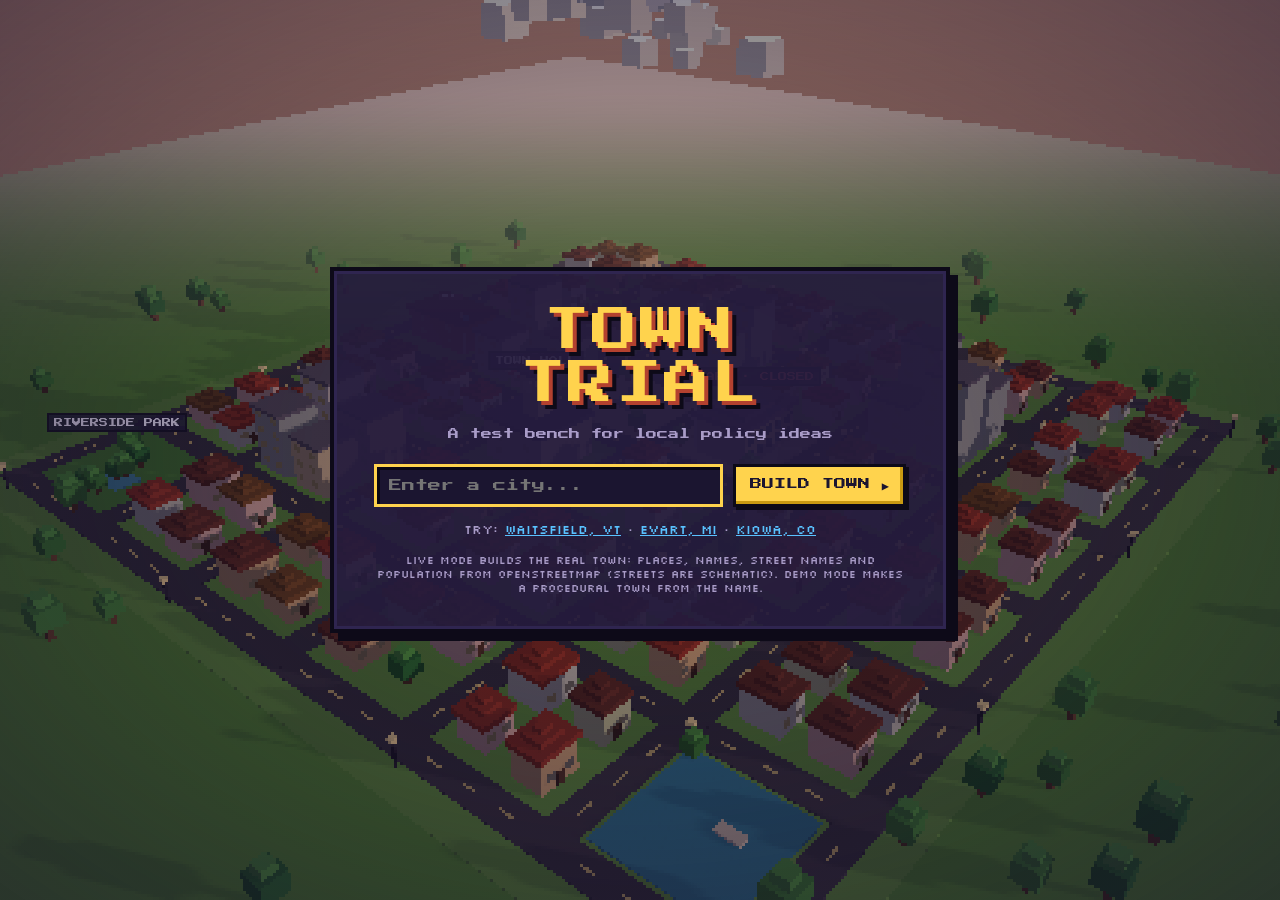
==== town-trial/web/index.html @ d04860e8 "Popup: Policy tab (what the policy does + why it wins, from new BRIEF what/reasoning fields), Reside" ====
<!DOCTYPE html>
<html lang="en">
<head>
<meta charset="utf-8">
<meta name="viewport" content="width=device-width, initial-scale=1">
<title>Town Trial</title>
<link rel="icon" href="data:,">
<link rel="stylesheet" href="style.css">
<link rel="stylesheet" href="results.css">
<script type="importmap">
{ "imports": {
  "three": "./vendor/three/three.module.js",
  "three/addons/": "./vendor/three/addons/"
} }
</script>
</head>
<body>
<canvas id="scene"></canvas>
<div id="labels"></div>

<!-- Landing -->
<section id="landing">
  <div class="landing-card">
    <div class="logo">TOWN<br>TRIAL</div>
    <p class="tag">A test bench for local policy ideas</p>
    <form id="city-form" autocomplete="off">
      <input id="city-input" type="text" maxlength="40" placeholder="Enter a city..." spellcheck="false">
      <button type="submit" class="btn btn-go">BUILD TOWN &#9654;</button>
    </form>
    <div class="examples">
      try: <a data-city="Waitsfield, VT">Waitsfield, VT</a> &middot;
      <a data-city="Evart, MI">Evart, MI</a> &middot;
      <a data-city="Kiowa, CO">Kiowa, CO</a>
    </div>
    <p class="fine">Live mode builds the real town: places, names, street names and population from OpenStreetMap (streets are schematic). Demo mode makes a procedural town from the name.</p>
  </div>
</section>

<!-- In-town HUD -->
<section id="hud" class="hidden">
  <div id="topbar">
    <div class="panel town-badge">
      <div id="town-name">-</div>
      <div id="clock">Mon 08:00</div>
    </div>
    <div class="panel speed">
      <button class="btn small" data-speed="0" title="Pause">II</button>
      <button class="btn small active" data-speed="1">1x</button>
      <button class="btn small" data-speed="4">4x</button>
      <button class="btn small" data-speed="16">16x</button>
    </div>
    <div id="mode-badge" class="panel mode hidden">-</div>
    <div class="spacer"></div>
    <div class="panel views">
      <button class="btn small active" id="view-town">TOWN</button>
      <button class="btn small" id="view-heaven">HEAVEN &#8593;</button>
    </div>
    <div class="trials-wrap"><button class="btn small" id="trials-btn" title="Results of past trials">TRIALS</button><div id="trials-menu" class="panel hidden"></div></div>
    <button class="btn small" id="toggle-panel" title="Show/hide the side panel">PANEL</button>
  </div>

  <div id="demo-banner">DEMO</div>

  <!-- Side panel -->
  <aside id="side" class="panel">
    <div class="tabs">
      <button class="tab active" data-tab="log">LOG</button>
      <button class="tab" data-tab="exp">EXPERIMENTS</button>
      <button class="tab" data-tab="aud">AUDIENCES</button>
    </div>
    <div class="tab-body" id="tab-log"><div id="log"></div></div>
    <div class="tab-body hidden" id="tab-exp"></div>
    <div class="tab-body hidden" id="tab-aud"></div>
  </aside>

  <!-- Selection (left) -->
  <aside id="selected" class="panel hidden"></aside>
  <div id="osm-credit" class="hidden">Map data &copy; OpenStreetMap contributors</div>

  <!-- Run viewer -->
  <div id="runbar" class="panel hidden">
    <button class="btn small" id="run-prev">&#9664;</button>
    <div id="run-label">-</div>
    <button class="btn small" id="run-next">&#9654;</button>
  </div>

  <!-- Prompt -->
  <form id="prompt-form" class="panel" autocomplete="off">
    <div class="chips">
      <button type="button" class="chip" data-prompt="Extend library hours two evenings a week to reach residents who work during the day">Library: two late evenings</button>
      <button type="button" class="chip" data-prompt="Will working parents hear about the new library hours if we only post the notice online?">Perception: who hears the notice?</button>
    </div>
    <div class="prompt-row">
      <input id="prompt-input" type="text" placeholder="What policy idea do you want to test?" spellcheck="false">
      <button type="submit" class="btn btn-go">RUN TRIAL &#9654;</button>
    </div>
  </form>
</section>

<div id="toast" class="hidden"></div>
<div id="celebrate-banner" class="hidden"><span>BEST POLICY FOUND!</span></div>
<div id="results" class="hidden"></div>
<div id="hover-tip" class="hidden"></div>
<script src="config.js"></script>
<script type="module" src="js/main.js"></script>
</body>
</html>
---- town-trial/web/style.css ----
@font-face { font-family: "Press Start 2P"; src: url("vendor/fonts/press-start-2p-latin-400-normal.woff2") format("woff2"); }
@font-face { font-family: "Silkscreen"; src: url("vendor/fonts/silkscreen-latin-400-normal.woff2") format("woff2"); }

:root {
  --ink: #1b1530;
  --panel: #241c3d;
  --panel-2: #2f2550;
  --edge: #0d0a18;
  --hi: #ffd34d;
  --text: #f4ecff;
  --dim: #a99cc8;
  --green: #5be37d;
  --red: #ff5d6c;
  --blue: #59c2ff;
  --pink: #ff7ad9;
  --px: "Press Start 2P", monospace;
  --sk: "Silkscreen", monospace;
}
* { box-sizing: border-box; }
html, body { margin: 0; height: 100%; overflow: hidden; background: #8fd3ff; color: var(--text); font-family: var(--sk); font-size: 14px; }
#scene { position: fixed; inset: 0; width: 100vw; height: 100vh; image-rendering: pixelated; image-rendering: crisp-edges; display: block; }
.hidden { display: none !important; }

/* Pixel panels: hard edges, chunky shadow */
.panel {
  background: var(--panel);
  border: 3px solid var(--edge);
  box-shadow: inset 0 0 0 2px var(--panel-2), 4px 4px 0 var(--edge);
}
.btn {
  font-family: var(--px); font-size: 12px; color: var(--ink); background: var(--hi);
  border: 3px solid var(--edge); box-shadow: inset -3px -3px 0 #c99a12, 3px 3px 0 var(--edge);
  padding: 10px 14px; cursor: pointer; text-transform: uppercase;
}
.btn:hover { filter: brightness(1.1); }
.btn:active { transform: translate(2px, 2px); box-shadow: inset -3px -3px 0 #c99a12, 1px 1px 0 var(--edge); }
.btn.small { font-size: 9px; padding: 7px 9px; background: var(--panel-2); color: var(--text); box-shadow: inset -2px -2px 0 #1a1430, 2px 2px 0 var(--edge); }
.btn.small.active { background: var(--hi); color: var(--ink); box-shadow: inset -2px -2px 0 #c99a12, 2px 2px 0 var(--edge); }

/* Landing */
#landing { position: fixed; inset: 0; display: grid; place-items: center; background: radial-gradient(ellipse at center, rgba(27,21,48,0.15), rgba(27,21,48,0.65)); z-index: 20; }
.landing-card { text-align: center; padding: 34px 40px; background: rgba(36,28,61,0.92); border: 4px solid var(--edge); box-shadow: inset 0 0 0 3px var(--panel-2), 8px 8px 0 var(--edge); max-width: 620px; width: calc(100% - 32px); }
.logo { font-family: var(--px); font-size: 46px; line-height: 1.15; color: var(--hi); text-shadow: 4px 4px 0 #b3412f, 8px 8px 0 var(--edge); letter-spacing: 2px; }
.tag { font-family: var(--px); font-size: 11px; color: var(--dim); margin: 18px 0 24px; }
#city-form { display: flex; gap: 10px; }
#city-input, #prompt-input {
  flex: 1; font-family: var(--px); font-size: 13px; padding: 12px; color: var(--text); background: var(--ink);
  border: 3px solid var(--edge); box-shadow: inset 3px 3px 0 #0a0814; outline: none;
}
#city-input:focus, #prompt-input:focus { border-color: var(--hi); }
.examples { margin-top: 14px; color: var(--dim); font-size: 13px; }
.examples a { color: var(--blue); cursor: pointer; text-decoration: underline; }
.fine { color: var(--dim); font-size: 11px; margin: 16px 0 0; }

/* HUD */
#topbar { position: fixed; top: 10px; left: 10px; right: 10px; display: flex; gap: 10px; align-items: stretch; z-index: 10; pointer-events: none; }
#topbar > * { pointer-events: auto; }
.spacer { flex: 1; pointer-events: none !important; }
.town-badge { padding: 8px 12px; }
#town-name { font-family: var(--px); font-size: 12px; color: var(--hi); }
#clock { font-family: var(--px); font-size: 10px; color: var(--text); margin-top: 6px; }
.speed, .views { display: flex; gap: 6px; padding: 7px; align-items: center; }
.mode { font-family: var(--px); font-size: 10px; padding: 0 12px; display: flex; align-items: center; color: var(--ink); background: var(--green); }
.mode.perception { background: var(--pink); }
#toggle-panel { align-self: center; }
#demo-banner { position: fixed; top: 74px; left: 10px; font-size: 11px; color: var(--ink); background: rgba(255,211,77,0.9); border: 2px solid var(--edge); padding: 4px 8px; z-index: 9; }

#side { position: fixed; top: 74px; right: 10px; bottom: 10px; width: 380px; display: flex; flex-direction: column; z-index: 9; }
#side.collapsed { display: none; }
.tabs { display: flex; border-bottom: 3px solid var(--edge); }
.tab { flex: 1; font-family: var(--px); font-size: 9px; padding: 10px 4px; color: var(--dim); background: transparent; border: 0; border-right: 3px solid var(--edge); cursor: pointer; }
.tab:last-child { border-right: 0; }
.tab.active { color: var(--ink); background: var(--hi); }
.tab-body { flex: 1; overflow-y: auto; padding: 8px; }
.tab-body::-webkit-scrollbar { width: 10px; }
.tab-body::-webkit-scrollbar-thumb { background: var(--panel-2); border: 2px solid var(--edge); }

#selected { padding: 10px; border-bottom: 3px solid var(--edge); background: var(--panel-2); max-height: 42%; overflow-y: auto; }
#selected h3 { font-family: var(--px); font-size: 11px; margin: 0 0 8px; color: var(--hi); display: flex; justify-content: space-between; align-items: center; gap: 8px; }
#selected .close { cursor: pointer; color: var(--dim); font-size: 10px; }
#selected .kv { display: grid; grid-template-columns: auto 1fr; gap: 3px 10px; font-size: 12px; }
#selected .kv b { color: var(--dim); font-weight: normal; }
.pill { display: inline-block; font-size: 11px; padding: 1px 6px; margin: 2px 3px 2px 0; border: 2px solid var(--edge); color: var(--ink); background: var(--blue); }
.pill.on { background: var(--green); }
.pill.off { background: #6f6590; color: var(--text); }

/* Log entries */
.entry { border: 2px solid var(--edge); background: var(--ink); padding: 6px 8px; margin-bottom: 6px; font-size: 12px; line-height: 1.35; }
#log .entry { animation: pop .25s steps(3); }
@keyframes pop { from { transform: scale(0.9); opacity: 0; } to { transform: none; opacity: 1; } }
.entry .head { display: flex; gap: 6px; align-items: center; margin-bottom: 3px; }
.entry .type { font-family: var(--px); font-size: 8px; padding: 3px 5px; color: var(--ink); background: var(--dim); border: 2px solid var(--edge); }
.entry .who { color: var(--hi); }
.entry .when { margin-left: auto; color: var(--dim); font-size: 11px; }
.entry .src { margin-top: 4px; padding: 4px 6px; background: #120e22; border-left: 3px solid var(--blue); color: #cfe9ff; }
.entry .src i { color: var(--dim); }
.t-EXA .type { background: var(--blue); }
.t-MEMORY_WRITE .type, .t-MEMORY_READ .type, .t-AUDIENCE .type { background: var(--pink); }
.t-REVIEW .type { background: #ff9f43; }
.t-REVIEW.reject .type { background: var(--red); }
.t-RUN_START .type, .t-RUN_DONE .type { background: var(--green); }
.t-FAILURE .type, .t-TURNED_AWAY .type { background: var(--red); }
.t-CLAIM .type, .t-PROPOSE .type, .t-BRIEF .type, .t-DECIDE .type { background: var(--hi); }
.t-LEARN .type, .t-VISIT .type { background: #9be36b; }

/* Experiments */
.exp { border: 2px solid var(--edge); background: var(--ink); padding: 8px; margin-bottom: 8px; cursor: pointer; }
.exp:hover { border-color: var(--hi); }
.exp.viewing { box-shadow: 0 0 0 3px var(--hi); }
.exp h4 { margin: 0 0 4px; font-family: var(--px); font-size: 9px; line-height: 1.5; color: var(--hi); display: flex; justify-content: space-between; align-items: flex-start; gap: 6px; }
.exp .tagx { font-size: 10px; padding: 1px 5px; border: 2px solid var(--edge); color: var(--ink); background: var(--dim); }
.exp .tagx.best { background: var(--green); }
.exp .tagx.infeasible, .exp .tagx.rejected { background: var(--red); }
.exp .meta { font-size: 11px; color: var(--dim); }
.exp .metrics { margin-top: 5px; font-size: 12px; }
.exp-row { display: flex; gap: 8px; align-items: flex-start; }
.exp-body { flex: 1; min-width: 0; }
.why { flex: none; width: 22px; height: 22px; font-family: var(--px); font-size: 10px; color: var(--ink); background: var(--hi); border: 2px solid var(--edge); cursor: pointer; padding: 0; }
.why.open, .why:hover { background: #fff; }
.why-panel { margin-top: 8px; border-top: 2px dashed var(--edge); padding-top: 6px; cursor: default; }
.why-step { border-left: 4px solid #999; padding: 3px 0 3px 7px; margin: 0 0 6px; font-size: 11px; line-height: 1.45; }
.why-who { font-family: var(--px); font-size: 8px; margin-bottom: 2px; }
.why-src { color: var(--dim); word-break: break-all; }
.why-src a { color: var(--dim); }
.bar { height: 10px; background: #120e22; border: 2px solid var(--edge); margin-top: 3px; }
.bar > i { display: block; height: 100%; background: var(--green); }
h5 { font-family: var(--px); font-size: 9px; color: var(--hi); margin: 14px 0 6px; }
table.cmp { width: 100%; border-collapse: collapse; font-size: 11px; }
table.cmp th, table.cmp td { border: 2px solid var(--edge); padding: 4px; text-align: left; }
table.cmp th { background: var(--panel-2); font-weight: normal; color: var(--dim); }
.note { font-size: 11px; color: var(--dim); margin: 6px 0; }

/* Audiences */
.aud { border: 2px solid var(--edge); background: var(--ink); padding: 8px; margin-bottom: 6px; }
.aud .slug { font-family: var(--px); font-size: 9px; color: var(--pink); }
.aud .rule { font-size: 11px; color: var(--dim); margin: 3px 0; }
.aud.flash { animation: flash .6s steps(4); }
@keyframes flash { 0%, 100% { background: var(--ink); } 50% { background: #4a2b5c; } }

/* Run bar + prompt */
#runbar { position: fixed; left: 10px; bottom: 104px; display: flex; align-items: center; gap: 8px; padding: 6px; z-index: 9; max-width: 460px; }
#run-label { font-size: 12px; padding: 0 4px; }
#prompt-form { position: fixed; left: 10px; bottom: 10px; width: min(760px, calc(100vw - 420px)); padding: 8px; z-index: 9; }
.chips { display: flex; gap: 6px; margin-bottom: 7px; flex-wrap: wrap; }
.chip { font-family: var(--sk); font-size: 12px; background: var(--ink); color: var(--text); border: 2px solid var(--edge); padding: 4px 8px; cursor: pointer; }
.chip:hover { border-color: var(--hi); color: var(--hi); }
.prompt-row { display: flex; gap: 8px; }

/* Floating labels and speech bubbles */
#labels { position: fixed; inset: 0; pointer-events: none; z-index: 5; overflow: hidden; }
.lbl { position: absolute; transform: translate(-50%, -100%); font-family: var(--px); font-size: 9px; color: var(--text); background: rgba(27,21,48,0.85); border: 2px solid var(--edge); padding: 3px 5px; white-space: nowrap; }
.lbl.sign { color: var(--hi); }
.lbl.open { color: var(--green); }
.lbl.closed { color: var(--red); }
.bubble { position: absolute; transform: translate(-50%, -100%); font-family: var(--sk); font-size: 12px; color: var(--ink); background: #fff; border: 3px solid var(--edge); padding: 4px 7px; white-space: nowrap; max-width: 260px; overflow: hidden; text-overflow: ellipsis; }
.bubble::after { content: ""; position: absolute; left: 50%; bottom: -9px; margin-left: -5px; border: 5px solid transparent; border-top-color: var(--edge); }

#toast { position: fixed; left: 50%; top: 110px; transform: translateX(-50%); z-index: 30; font-family: var(--px); font-size: 10px; color: var(--ink); background: var(--hi); border: 3px solid var(--edge); box-shadow: 4px 4px 0 var(--edge); padding: 10px 14px; max-width: 80vw; text-align: center; }

@media (max-width: 900px) {
  #side { width: calc(100vw - 20px); top: auto; height: 40vh; bottom: 140px; }
  #prompt-form { width: calc(100vw - 20px); }
  #runbar { bottom: calc(40vh + 150px); }
}
---- town-trial/web/results.css ----
/* ---------- TRIALS history ---------- */
.trials-wrap { position: relative; }
#trials-menu { position: absolute; right: 0; top: calc(100% + 6px); width: 340px; max-width: calc(100vw - 32px); max-height: 60vh; overflow: auto; z-index: 40; padding: 6px; }
.tr-item { display: block; width: 100%; text-align: left; background: var(--ink); color: var(--text); border: 2px solid var(--edge); padding: 8px; margin-bottom: 6px; cursor: pointer; font-family: var(--sk); font-size: 12px; }
.tr-item:hover { border-color: var(--hi); transform: translateX(-2px); }
.tr-item b { display: block; color: var(--hi); font-family: var(--px); font-size: 9px; line-height: 1.5; }
.tr-item span { display: block; margin: 3px 0; }
.tr-item i { color: var(--dim); font-style: normal; font-size: 11px; }

/* ---------- celebration banner ---------- */
#celebrate-banner { position: fixed; inset: 0; display: grid; place-items: center; pointer-events: none; z-index: 45; }
#celebrate-banner span { font-family: var(--px); font-size: clamp(18px, 4.4vw, 52px); color: var(--hi); padding: 18px 28px; background: rgba(27, 21, 48, .82);
  border: 4px solid var(--edge); box-shadow: 0 0 0 4px var(--hi), 8px 8px 0 var(--edge), 0 0 80px #ffd34d;
  text-shadow: 4px 4px 0 #c43d6a; animation: slam 2.8s cubic-bezier(.2, 1.6, .4, 1) forwards; }
@keyframes slam { 0% { transform: scale(4) rotate(-8deg); opacity: 0; } 14% { transform: scale(.9) rotate(2deg); opacity: 1; } 20% { transform: scale(1.05) rotate(-1deg); }
  26%, 78% { transform: scale(1) rotate(0); opacity: 1; } 100% { transform: scale(.6) translateY(-30vh); opacity: 0; } }

/* ---------- results popup ---------- */
#results { position: fixed; inset: 0; z-index: 50; display: grid; place-items: center; padding: 16px; perspective: 1200px; }
.rp-backdrop { position: absolute; inset: 0; background: radial-gradient(circle at 50% 45%, rgba(255, 211, 77, .25), rgba(13, 10, 24, .82) 60%); backdrop-filter: blur(3px); animation: rpfade .5s ease both; }
.rp-rays { position: absolute; left: 50%; top: 50%; width: 180vmax; height: 180vmax; margin: -90vmax 0 0 -90vmax; pointer-events: none; opacity: .22;
  background: repeating-conic-gradient(from 0deg, rgba(255, 211, 77, .9) 0 6deg, transparent 6deg 18deg); animation: rpspin 30s linear infinite, rpfade 1.2s ease both;
  -webkit-mask: radial-gradient(circle, #000 0, transparent 45%); mask: radial-gradient(circle, #000 0, transparent 45%); }
.rp-win { position: relative; width: min(860px, 100%); max-height: calc(100vh - 32px); display: flex; flex-direction: column; background: var(--panel);
  border: 4px solid var(--edge); box-shadow: inset 0 0 0 3px var(--panel-2), 8px 8px 0 var(--edge), 0 0 60px rgba(255, 211, 77, .35);
  --ox: 0px; --oy: 0px; animation: rpopen 1s cubic-bezier(.16, 1.2, .3, 1) both; transform-origin: center; }
.rp-glow { position: absolute; inset: -6px; z-index: -1; background: conic-gradient(from var(--a, 0deg), #ffd34d, #ff7ad9, #59c2ff, #5be37d, #ffd34d); filter: blur(10px); opacity: .7; animation: rpglow 4s linear infinite; }
@property --a { syntax: "<angle>"; inherits: false; initial-value: 0deg; }
@keyframes rpglow { to { --a: 360deg; } }
@keyframes rpspin { to { transform: rotate(360deg); } }
@keyframes rpfade { from { opacity: 0; } }
@keyframes rpopen {
  0% { transform: translate(var(--ox), var(--oy)) scale(.04) rotateX(75deg); opacity: 0; clip-path: inset(48% 0 48% 0); }
  35% { transform: translate(0, 0) scale(.5) rotateX(25deg); opacity: 1; clip-path: inset(48% 0 48% 0); }
  60% { transform: scale(1.04) rotateX(0); clip-path: inset(0 0 0 0); }
  80% { transform: scale(.985); } 100% { transform: none; clip-path: inset(0 0 0 0); } }
#results.closing .rp-win { animation: rpclose .38s ease-in forwards; }
#results.closing .rp-backdrop, #results.closing .rp-rays { animation: rpout .38s ease-in forwards; }
@keyframes rpclose { to { transform: scale(.7) translateY(40px); opacity: 0; clip-path: inset(50% 0 50% 0); } }
@keyframes rpout { to { opacity: 0; } }
.rp-x { position: absolute; right: 8px; top: 8px; z-index: 2; background: var(--ink); color: var(--text); border: 2px solid var(--edge); font-size: 14px; width: 30px; height: 30px; cursor: pointer; }
.rp-x:hover { background: var(--red); }
.rp-head { padding: 18px 20px 10px; background: linear-gradient(180deg, #3a2a66, var(--panel)); }
.rp-head > * { animation: rpup .5s cubic-bezier(.2, 1.4, .4, 1) both; }
.rp-kicker { font-family: var(--px); font-size: 10px; color: var(--hi); letter-spacing: 1px; animation-delay: .45s !important; }
.rp-q { font-size: 17px; margin: 8px 40px 10px 0; line-height: 1.35; animation-delay: .55s !important; }
.rp-best { font-family: var(--px); font-size: 13px; line-height: 1.6; color: var(--text); animation-delay: .65s !important; }
.rp-badge { display: inline-block; background: var(--hi); color: var(--ink); padding: 2px 7px; margin-right: 8px; border: 2px solid var(--edge); box-shadow: 0 0 18px var(--hi); }
.rp-change { font-family: var(--sk); font-size: 12px; color: var(--dim); margin-top: 2px; }
@keyframes rpup { from { transform: translateY(14px); opacity: 0; } }
.rp-head > .rp-tiles { display: grid; grid-template-columns: repeat(auto-fit, minmax(140px, 1fr)); gap: 8px; margin-top: 12px; animation: none; }
.rp-tile { background: var(--ink); border: 2px solid var(--edge); border-top: 4px solid var(--green); padding: 8px 9px; animation: rptile .55s cubic-bezier(.2, 1.6, .4, 1) both; animation-delay: calc(.7s + var(--i) * .09s); }
.rp-tile.bad { border-top-color: var(--red); }
@keyframes rptile { from { transform: translateY(18px) scale(.8); opacity: 0; } }
.rp-tl { font-size: 10px; color: var(--dim); text-transform: uppercase; line-height: 1.3; min-height: 26px; }
.rp-tv { font-family: var(--px); font-size: 15px; color: var(--text); margin: 4px 0; white-space: nowrap; overflow: hidden; text-overflow: ellipsis; }
.rp-tile.good .rp-tv { color: var(--green); } .rp-tile.bad .rp-tv { color: var(--red); }
.rp-ts { font-size: 11px; color: var(--dim); }
.rp-metric { font-size: 11px; margin-top: 8px; animation-delay: 1.1s !important; }
.rp-tabs { position: relative; display: flex; gap: 2px; padding: 0 12px; background: var(--ink); border-top: 3px solid var(--edge); border-bottom: 3px solid var(--edge); flex-wrap: wrap; }
.rp-tab { font-family: var(--px); font-size: 9px; color: var(--dim); background: none; border: 0; padding: 12px 10px; cursor: pointer; }
.rp-tab:hover { color: var(--text); } .rp-tab.active { color: var(--hi); }
.rp-ink { position: absolute; bottom: 0; height: 3px; background: var(--hi); box-shadow: 0 0 10px var(--hi); transition: left .3s cubic-bezier(.3, 1.4, .5, 1), width .3s; }
.rp-body { overflow: auto; padding: 14px 18px 18px; flex: 1; background: var(--panel); min-height: 120px; font-size: 13px; line-height: 1.45; }
.rp-body [data-rb]:not([hidden]) { animation: rpup .35s ease both; }
.rp-dim { color: var(--dim); } .rp-small { font-size: 11px; } .rp-err { color: var(--red); }
.rp-h { font-family: var(--px); font-size: 10px; margin: 16px 0 8px; color: var(--hi); }
.rp-tag { font-family: var(--sk); font-size: 10px; color: var(--ink); background: var(--dim); padding: 1px 5px; margin-left: 6px; }
.rp-card { background: var(--ink); border: 2px solid var(--edge); border-left: 4px solid var(--hi); padding: 8px 10px; margin-bottom: 6px; }
.rp-card p { margin: 4px 0; }
.rp-who { font-family: var(--px); font-size: 8px; color: var(--dim); margin-bottom: 4px; line-height: 1.6; }
.rp-src { font-size: 11px; color: var(--dim); word-break: break-all; } .rp-src a { color: var(--blue); }
.rp-voices { display: grid; grid-template-columns: repeat(auto-fill, minmax(230px, 1fr)); gap: 12px 8px; }
.rp-voice { background: var(--ink); border: 2px solid; padding: 9px 10px; position: relative; }
.rp-voice::after { content: ""; position: absolute; left: 16px; bottom: -8px; width: 10px; height: 10px; background: var(--ink); border-right: 2px solid; border-bottom: 2px solid; border-color: inherit; transform: rotate(45deg); }
.rp-vrole { font-family: var(--px); font-size: 8px; line-height: 1.6; color: var(--hi); }
.rp-quote { font-size: 14px; margin: 5px 0; }
.rp-vnum { font-size: 11px; }
.rp-chain { display: flex; flex-wrap: wrap; align-items: center; gap: 6px; }
.rp-chain span { background: var(--ink); border: 2px solid var(--edge); padding: 4px 8px; font-family: var(--px); font-size: 9px; color: var(--hi); }
.rp-chain i { display: block; font-family: var(--sk); font-style: normal; font-size: 11px; color: var(--text); margin-top: 3px; }
.rp-chain b { color: var(--dim); }
.rp-steps { list-style: none; margin: 0; padding: 0; position: relative; }
.rp-steps::before { content: ""; position: absolute; left: 13px; top: 6px; bottom: 6px; width: 2px; background: var(--panel-2); }
.rp-steps li { display: flex; gap: 10px; margin-bottom: 8px; position: relative; animation: rpup .4s ease both; animation-delay: calc(var(--i) * 25ms); }
.rp-num { flex: 0 0 28px; height: 28px; display: grid; place-items: center; background: var(--c); color: var(--ink); font-family: var(--px); font-size: 9px; border: 2px solid var(--edge); z-index: 1; }
.rp-other { background: var(--ink); border: 2px solid var(--edge); border-left: 4px solid var(--dim); padding: 7px 10px; margin-bottom: 6px; font-size: 12px; }
.rp-other.st-rejected, .rp-other.st-infeasible { border-left-color: var(--red); }
.rp-otop { display: flex; gap: 8px; align-items: baseline; flex-wrap: wrap; margin-bottom: 3px; }
.rp-otop b { font-family: var(--px); font-size: 9px; color: var(--hi); }
.rp-ostat { font-family: var(--px); font-size: 7px; padding: 2px 4px; background: var(--panel-2); color: var(--dim); }
.st-rejected .rp-ostat, .st-infeasible .rp-ostat { background: var(--red); color: var(--ink); }
.rp-oval { margin-left: auto; font-family: var(--px); font-size: 9px; }
@media (max-width: 600px) { .rp-q { font-size: 14px; } .rp-tv { font-size: 12px; } .rp-tab { font-size: 8px; padding: 10px 6px; } .rp-head { padding: 14px 12px 8px; } }

/* ---------- resident reaction bubbles ---------- */
.lbl.say { background: #fff; color: var(--ink); border: 2px solid var(--edge); font-family: var(--sk); font-size: 11px; padding: 3px 6px; max-width: 190px; white-space: normal; text-align: left; line-height: 1.25; z-index: 3; }
.lbl.say b { display: block; font-family: var(--px); font-size: 7px; color: #6a4fb3; margin-bottom: 2px; }
.lbl.say.helped { border-color: #2f9e52; } .lbl.say.hurt { border-color: #d43a4b; }
.lbl.role { font-size: 8px; opacity: .9; }
.role-badge { display: inline-block; font-family: var(--px); font-size: 9px; color: var(--ink); background: var(--hi); border: 2px solid var(--edge); padding: 4px 7px; margin: 0 0 8px; }

/* ---------- selection panel on the left ---------- */
#selected.panel { position: fixed; top: 108px; left: 10px; width: 340px; max-height: calc(100vh - 290px); overflow-y: auto; z-index: 11; padding: 10px; border-bottom: 3px solid var(--edge); }
@media (max-width: 760px) { #selected.panel { width: calc(100vw - 20px); max-height: 30vh; } }
#osm-credit { position: fixed; right: 400px; bottom: 6px; font-size: 10px; color: var(--ink); background: rgba(255, 255, 255, .7); padding: 1px 5px; z-index: 8; }
#side.collapsed ~ #osm-credit { right: 10px; }

/* ---------- hover name ---------- */
#hover-tip { position: fixed; z-index: 35; pointer-events: none; font-family: var(--px); font-size: 9px; color: var(--ink); background: var(--hi);
  border: 2px solid var(--edge); box-shadow: 3px 3px 0 var(--edge); padding: 5px 7px; white-space: nowrap; }

/* ---------- LIVE / DEMO badge ---------- */
#demo-banner { font-family: var(--px); font-size: 9px; padding: 5px 9px; }
#demo-banner.live { background: var(--green); }

/* ---------- popup policy tab ---------- */
.rp-sec { background: var(--ink); border: 2px solid var(--edge); border-left: 4px solid var(--hi); padding: 10px 14px; margin-bottom: 10px; }
.rp-sec .rp-h { margin: 0 0 6px; }
.rp-why { border-left-color: var(--green); }
.rp-why .rp-h { color: var(--green); }
.rp-lead { margin: 0; font-size: 15px; line-height: 1.5; }
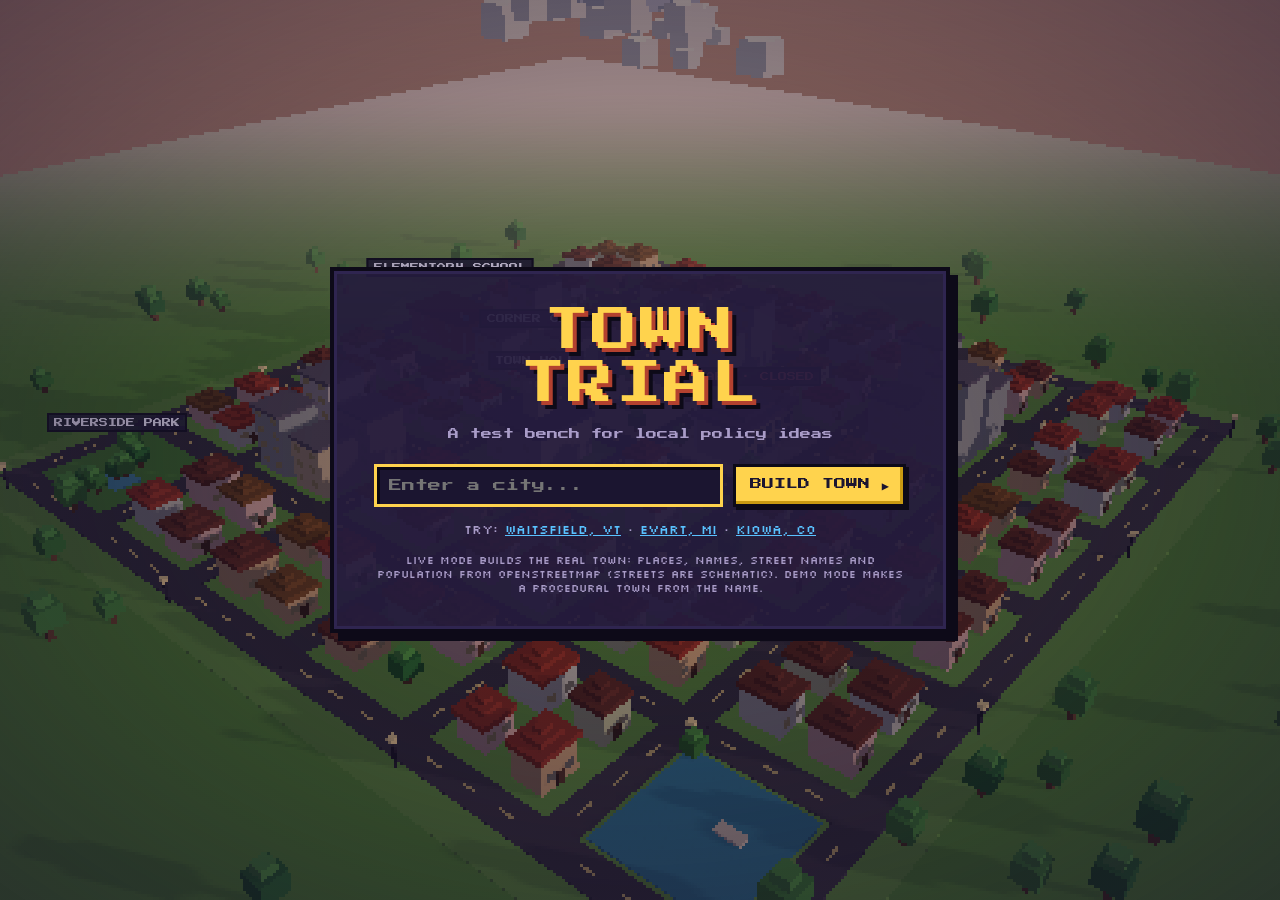
==== commit c66ae322: "Results popup opens 3 s after the best policy is found (no longer waits for post-brief backend steps" ====
--- a/town-trial/web/index.html
+++ b/town-trial/web/index.html
@@ -87,8 +87,9 @@
   <!-- Prompt -->
   <form id="prompt-form" class="panel" autocomplete="off">
     <div class="chips">
-      <button type="button" class="chip" data-prompt="Extend library hours two evenings a week to reach residents who work during the day">Library: two late evenings</button>
+      <button type="button" class="chip" data-prompt="Extend library hours two evenings a week to reach residents who work during the day">Service: two late library evenings</button>
       <button type="button" class="chip" data-prompt="Will working parents hear about the new library hours if we only post the notice online?">Perception: who hears the notice?</button>
+      <button type="button" class="chip" data-prompt="Make the town's public places more accessible for students">Town: more accessible for students</button>
     </div>
     <div class="prompt-row">
       <input id="prompt-input" type="text" placeholder="What policy idea do you want to test?" spellcheck="false">
--- a/town-trial/web/results.css
+++ b/town-trial/web/results.css
@@ -120,3 +120,4 @@
 .rp-why { border-left-color: var(--green); }
 .rp-why .rp-h { color: var(--green); }
 .rp-lead { margin: 0; font-size: 15px; line-height: 1.5; }
+.mode.town { background: var(--blue); }
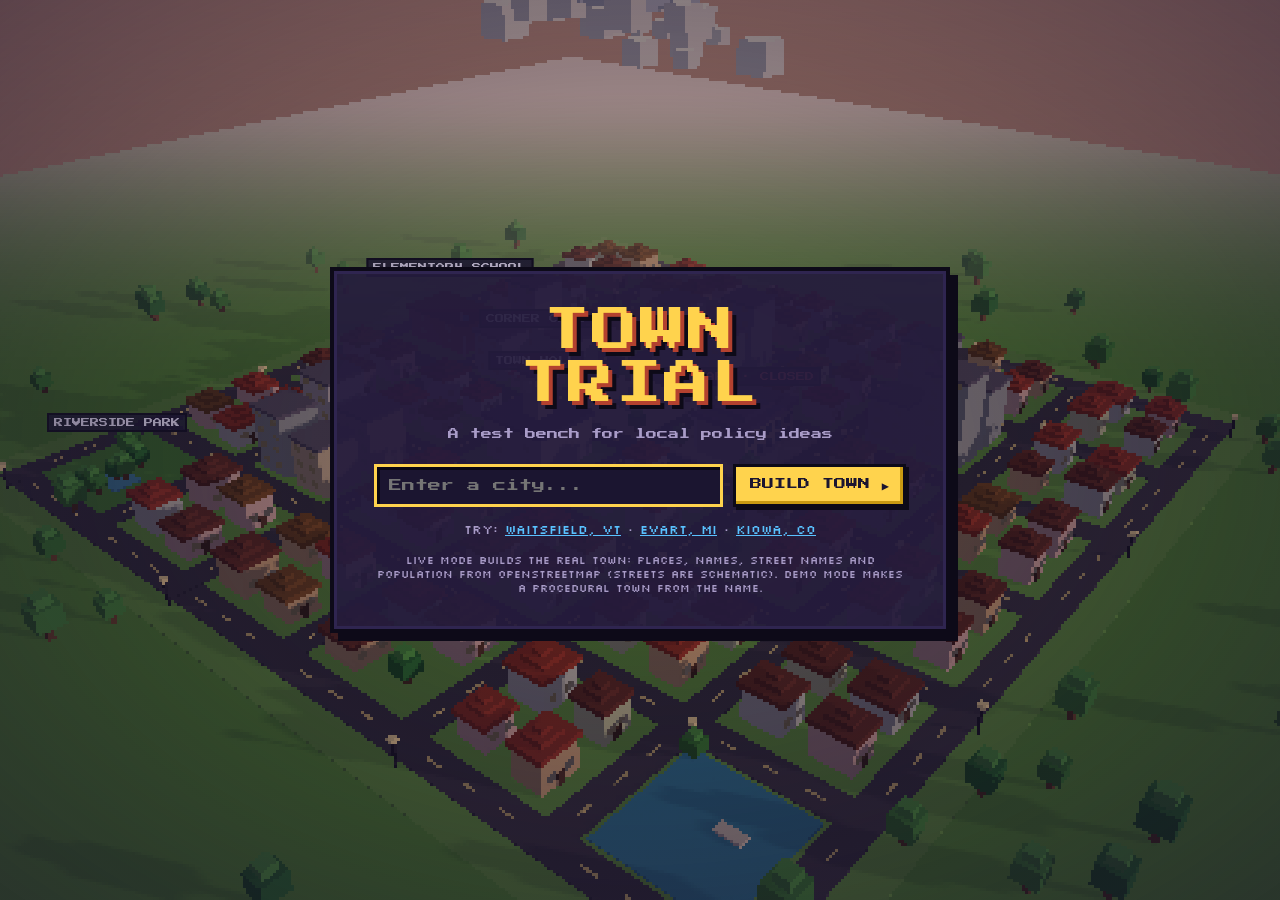
==== commit 0a88fec3: "Top info bar (actual residents shortened, simulated residents, town budget), status chip with spinne" ====
--- a/town-trial/web/index.html
+++ b/town-trial/web/index.html
@@ -49,11 +49,17 @@
       <button class="btn small" data-speed="4">4x</button>
       <button class="btn small" data-speed="16">16x</button>
     </div>
+    <div id="town-stats" class="panel stats hidden">
+      <span title="Real population of the town"><i>RESIDENTS</i><b id="st-pop">-</b></span>
+      <span title="Residents the simulator models (each stands for a share of the real population)"><i>SIMULATED</i><b id="st-sim">-</b></span>
+      <span title="Town budget from a verified source (Exa Dude's town profile)"><i>TOWN BUDGET</i><b id="st-bud">-</b></span>
+    </div>
     <div id="mode-badge" class="panel mode hidden">-</div>
+    <div id="status-chip" class="panel status hidden"><i class="spin"></i><span id="status-text"></span></div>
     <div class="spacer"></div>
     <div class="panel views">
       <button class="btn small active" id="view-town">TOWN</button>
-      <button class="btn small" id="view-heaven">HEAVEN &#8593;</button>
+      <button class="btn small" id="view-heaven">OLYMPUS &#8593;</button>
     </div>
     <div class="trials-wrap"><button class="btn small" id="trials-btn" title="Results of past trials">TRIALS</button><div id="trials-menu" class="panel hidden"></div></div>
     <button class="btn small" id="toggle-panel" title="Show/hide the side panel">PANEL</button>
@@ -99,6 +105,7 @@
 </section>
 
 <div id="toast" class="hidden"></div>
+<div id="loading" class="hidden"><div class="ld-card panel"><div class="ld-spin"></div><div id="ld-title">Building the town</div><div id="ld-sub"></div></div></div>
 <div id="celebrate-banner" class="hidden"><span>BEST POLICY FOUND!</span></div>
 <div id="results" class="hidden"></div>
 <div id="hover-tip" class="hidden"></div>
--- a/town-trial/web/results.css
+++ b/town-trial/web/results.css
@@ -121,3 +121,85 @@
 .rp-why .rp-h { color: var(--green); }
 .rp-lead { margin: 0; font-size: 15px; line-height: 1.5; }
 .mode.town { background: var(--blue); }
+
+.rp-fund .rp-who { margin-left: 8px; }
+.rp-chainrow { display: flex; gap: 10px; background: var(--ink); border: 2px solid var(--edge); padding: 8px 10px; margin-bottom: 6px; font-size: 12px; line-height: 1.5; }
+.rp-chainrow .rp-num { flex: 0 0 30px; }
+
+/* ---------- audience graphs ---------- */
+.aud-top { display: flex; justify-content: space-between; align-items: center; gap: 6px; }
+.graph-btn { width: 22px; height: 22px; font-size: 10px; line-height: 1; }
+#aud-graph { position: fixed; inset: 0; z-index: 48; display: grid; place-items: center; padding: 16px; }
+.ag-backdrop { position: absolute; inset: 0; background: rgba(13, 10, 24, .7); animation: rpfade .3s ease both; }
+.ag-win { position: relative; width: min(720px, 100%); max-height: calc(100vh - 32px); overflow: auto; padding: 16px 18px; animation: rptile .45s cubic-bezier(.2, 1.4, .4, 1) both; }
+.ag-head h3 { font-family: var(--px); font-size: 13px; color: var(--hi); margin: 6px 40px 4px 0; line-height: 1.5; }
+.ag-ctl { display: flex; flex-wrap: wrap; gap: 12px; margin: 10px 0; font-size: 12px; }
+.ag-ctl select { font-family: var(--sk); font-size: 12px; background: var(--ink); color: var(--text); border: 2px solid var(--edge); padding: 4px; max-width: 260px; }
+.ag-svg { width: 100%; height: auto; background: var(--ink); border: 2px solid var(--edge); display: block; }
+.ag-grid { stroke: #3a3060; stroke-width: 1; }
+.ag-ax { fill: var(--dim); font-family: var(--sk); font-size: 10px; }
+.ag-key, .ag-legend { display: flex; flex-wrap: wrap; gap: 10px; font-size: 11px; margin: 6px 0; }
+.ag-key b, .ag-legend b, .ag-tab b { display: inline-block; width: 10px; height: 10px; margin-right: 4px; vertical-align: -1px; border: 1px solid var(--edge); }
+.ag-stats { font-size: 12px; margin: 6px 0; }
+.ag-bar { display: flex; height: 16px; border: 2px solid var(--edge); background: var(--ink); }
+.ag-bar i { display: block; min-width: 2px; }
+.ag-tab { border-collapse: collapse; font-size: 12px; width: 100%; }
+.ag-tab th, .ag-tab td { text-align: left; padding: 4px 6px; border-bottom: 1px solid var(--panel-2); }
+.ag-tab th { color: var(--dim); font-weight: normal; }
+
+/* ---------- selection panel: popup-style close, fold in/out ---------- */
+#selected h3 { padding-right: 34px; position: relative; }
+.sel-x { position: absolute; right: -4px; top: -4px; background: var(--ink); color: var(--text); border: 2px solid var(--edge); font-size: 13px; width: 28px; height: 28px; cursor: pointer; font-family: var(--sk); }
+.sel-x:hover { background: var(--red); }
+#selected.panel { transform-origin: left center; animation: selIn .42s cubic-bezier(.2, 1.4, .4, 1) both; }
+#selected.panel.closing { animation: selOut .3s ease-in forwards; }
+@keyframes selIn { 0% { transform: translateX(-60px) perspective(600px) rotateY(55deg) scale(.85); opacity: 0; clip-path: inset(0 100% 0 0); }
+  60% { transform: translateX(6px) perspective(600px) rotateY(-4deg) scale(1.02); opacity: 1; clip-path: inset(0 0 0 0); } 100% { transform: none; } }
+@keyframes selOut { to { transform: translateX(-50px) perspective(600px) rotateY(45deg) scale(.9); opacity: 0; clip-path: inset(0 100% 0 0); } }
+
+/* ---------- top bar: TRIALS and PANEL aligned ---------- */
+.trials-wrap { align-self: center; display: flex; }
+#trials-btn, #toggle-panel { height: 32px; display: inline-flex; align-items: center; }
+
+/* ---------- top bar: town stats and status chip ---------- */
+.stats { display: flex; align-items: stretch; gap: 0; padding: 0; }
+.stats span { display: flex; flex-direction: column; justify-content: center; padding: 3px 10px; border-left: 2px solid var(--panel-2); cursor: help; }
+.stats span:first-child { border-left: 0; }
+.stats i { font-style: normal; font-size: 8px; font-family: var(--px); color: var(--dim); }
+.stats b { font-family: var(--px); font-size: 11px; color: var(--hi); margin-top: 3px; }
+.status { display: flex; align-items: center; gap: 8px; padding: 0 12px; font-size: 12px; max-width: 320px; }
+.status span { white-space: nowrap; overflow: hidden; text-overflow: ellipsis; }
+.status .spin { width: 12px; height: 12px; border: 3px solid var(--panel-2); border-top-color: var(--hi); flex: 0 0 auto; display: none; }
+.status.busy .spin { display: block; animation: spin .8s steps(8) infinite; }
+.status:not(.busy) .spin { display: block; border: 0; width: auto; height: auto; }
+.status:not(.busy) .spin::before { content: "✓"; color: var(--green); font-style: normal; font-weight: bold; }
+.status.error:not(.busy) .spin::before { content: "!"; color: var(--red); }
+@keyframes spin { to { transform: rotate(360deg); } }
+@media (max-width: 1100px) { .stats span:nth-child(3) { display: none; } .status { max-width: 200px; } }
+@media (max-width: 760px) { .stats, .status { display: none !important; } }
+
+/* ---------- loading card ---------- */
+#loading { position: fixed; inset: 0; z-index: 60; display: grid; place-items: center; background: rgba(13, 10, 24, .55); }
+.ld-card { padding: 22px 28px; text-align: center; min-width: min(380px, calc(100vw - 32px)); animation: rptile .4s cubic-bezier(.2, 1.4, .4, 1) both; }
+.ld-spin { width: 34px; height: 34px; margin: 0 auto 14px; border: 5px solid var(--panel-2); border-top-color: var(--hi); border-right-color: var(--pink); animation: spin .9s steps(8) infinite; }
+#ld-title { font-family: var(--px); font-size: 13px; color: var(--hi); margin-bottom: 8px; }
+#ld-sub { font-size: 13px; color: var(--text); }
+
+/* ---------- error card (replaces the yellow notifications) ---------- */
+#toast.error { background: #3a0f1e; color: #fff; border-color: var(--red); box-shadow: 4px 4px 0 var(--edge), 0 0 0 2px var(--red); font-family: var(--sk); font-size: 14px; line-height: 1.4; padding: 12px 16px; }
+#toast.error .chip { margin-left: 8px; }
+
+/* ---------- empty prompt ---------- */
+#prompt-input.shake { animation: shake .4s steps(6); outline: 3px solid var(--red); }
+@keyframes shake { 0%, 100% { transform: none; } 20%, 60% { transform: translateX(-6px); } 40%, 80% { transform: translateX(6px); } }
+
+/* ---------- failed / no-simulation popup: red ---------- */
+.rp-fail { box-shadow: inset 0 0 0 3px #4a1626, 8px 8px 0 var(--edge), 0 0 60px rgba(255, 93, 108, .4); background: #2a1220; animation: rpshake .7s cubic-bezier(.2, 1.4, .4, 1) both; }
+.rp-fail .rp-glow { background: conic-gradient(from var(--a, 0deg), #ff5d6c, #8a1f3a, #ff9f43, #ff5d6c); }
+.rp-fail .rp-head { background: linear-gradient(180deg, #5a1a2c, #2a1220); }
+.rp-fail .rp-kicker { color: #ff8a96; }
+.rp-fail .rp-body { background: #2a1220; }
+.rp-failsec { border-left-color: var(--red) !important; background: #1d0b15; }
+.rp-failsec .rp-h { color: #ff8a96; }
+#results:has(.rp-fail) .rp-backdrop { background: radial-gradient(circle at 50% 45%, rgba(255, 93, 108, .22), rgba(13, 10, 24, .85) 60%); }
+@keyframes rpshake { 0% { transform: scale(.6); opacity: 0; } 40% { transform: scale(1.03); opacity: 1; } 55% { transform: translateX(-8px); } 70% { transform: translateX(8px); } 85% { transform: translateX(-4px); } 100% { transform: none; } }
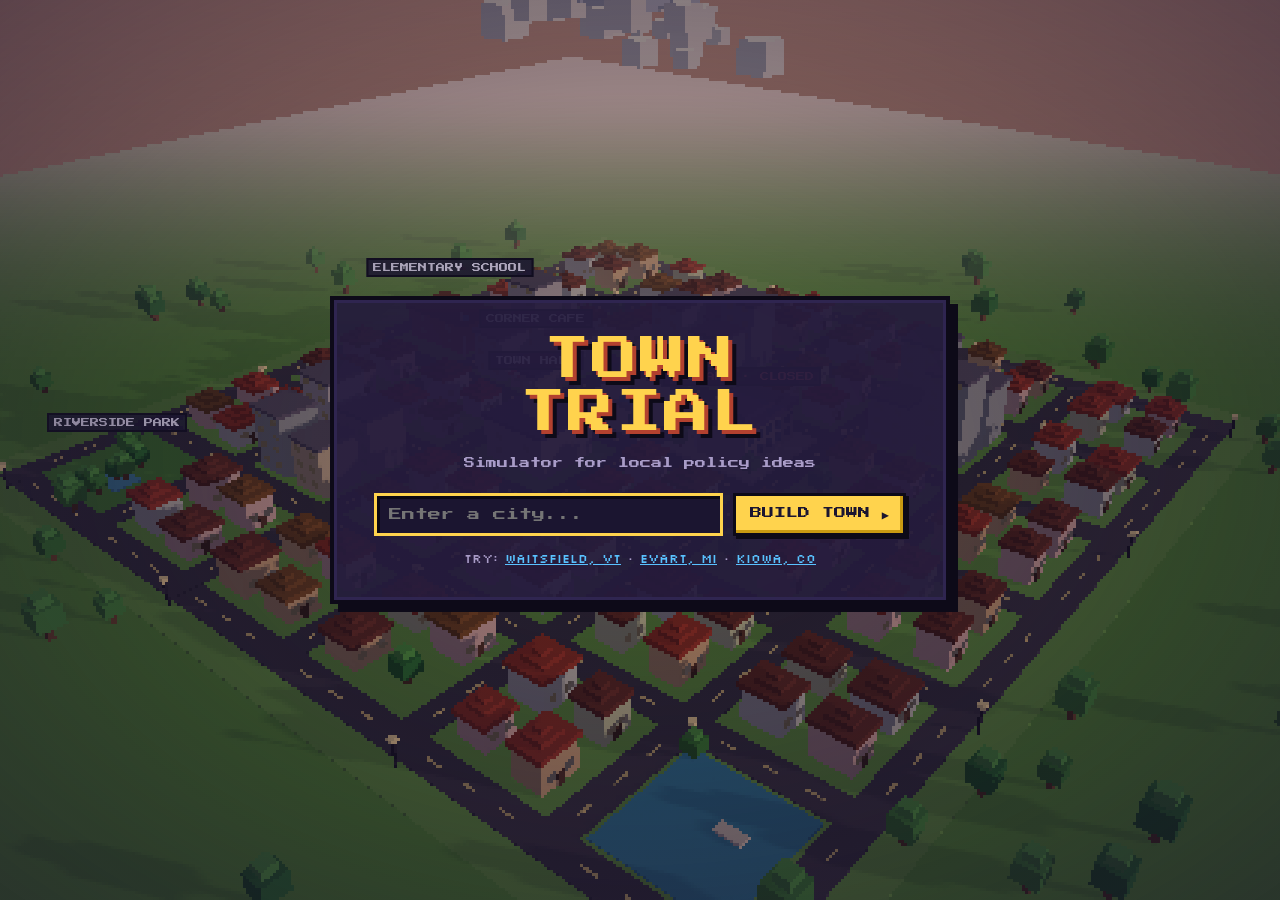
==== commit 97a40db5: "Lesson Forge (Cy's building): per-trial gain over today and over the auto-tried options, lessons car" ====
--- a/town-trial/web/index.html
+++ b/town-trial/web/index.html
@@ -22,7 +22,7 @@
 <section id="landing">
   <div class="landing-card">
     <div class="logo">TOWN<br>TRIAL</div>
-    <p class="tag">A test bench for local policy ideas</p>
+    <p class="tag">Simulator for local policy ideas</p>
     <form id="city-form" autocomplete="off">
       <input id="city-input" type="text" maxlength="40" placeholder="Enter a city..." spellcheck="false">
       <button type="submit" class="btn btn-go">BUILD TOWN &#9654;</button>
@@ -32,14 +32,13 @@
       <a data-city="Evart, MI">Evart, MI</a> &middot;
       <a data-city="Kiowa, CO">Kiowa, CO</a>
     </div>
-    <p class="fine">Live mode builds the real town: places, names, street names and population from OpenStreetMap (streets are schematic). Demo mode makes a procedural town from the name.</p>
   </div>
 </section>
 
 <!-- In-town HUD -->
 <section id="hud" class="hidden">
   <div id="topbar">
-    <div class="panel town-badge">
+    <div class="panel town-badge" title="Map data © OpenStreetMap contributors">
       <div id="town-name">-</div>
       <div id="clock">Mon 08:00</div>
     </div>
@@ -54,7 +53,7 @@
       <span title="Residents the simulator models (each stands for a share of the real population)"><i>SIMULATED</i><b id="st-sim">-</b></span>
       <span title="Town budget from a verified source (Exa Dude's town profile)"><i>TOWN BUDGET</i><b id="st-bud">-</b></span>
     </div>
-    <div id="mode-badge" class="panel mode hidden">-</div>
+    <div id="mode-badge" class="panel mode hidden" aria-hidden="true">-</div>
     <div id="status-chip" class="panel status hidden"><i class="spin"></i><span id="status-text"></span></div>
     <div class="spacer"></div>
     <div class="panel views">
@@ -62,6 +61,7 @@
       <button class="btn small" id="view-heaven">OLYMPUS &#8593;</button>
     </div>
     <div class="trials-wrap"><button class="btn small" id="trials-btn" title="Results of past trials">TRIALS</button><div id="trials-menu" class="panel hidden"></div></div>
+    <button class="btn small" id="toggle-pix" title="Toggle pixel art (off = full resolution, heavier to draw)">PX</button>
     <button class="btn small" id="toggle-panel" title="Show/hide the side panel">PANEL</button>
   </div>
 
@@ -81,7 +81,6 @@
 
   <!-- Selection (left) -->
   <aside id="selected" class="panel hidden"></aside>
-  <div id="osm-credit" class="hidden">Map data &copy; OpenStreetMap contributors</div>
 
   <!-- Run viewer -->
   <div id="runbar" class="panel hidden">
@@ -93,9 +92,9 @@
   <!-- Prompt -->
   <form id="prompt-form" class="panel" autocomplete="off">
     <div class="chips">
-      <button type="button" class="chip" data-prompt="Extend library hours two evenings a week to reach residents who work during the day">Service: two late library evenings</button>
-      <button type="button" class="chip" data-prompt="Will working parents hear about the new library hours if we only post the notice online?">Perception: who hears the notice?</button>
-      <button type="button" class="chip" data-prompt="Make the town's public places more accessible for students">Town: more accessible for students</button>
+      <button type="button" class="chip" data-prompt="Extend library hours two evenings a week to reach residents who work during the day" title="Extend library hours two evenings a week to reach residents who work during the day">Service trial</button>
+      <button type="button" class="chip" data-prompt="Will working parents hear about the new library hours if we only post the notice online?" title="Will working parents hear about the new library hours if we only post the notice online?">Perception trial</button>
+      <button type="button" class="chip" data-prompt="Make the town's public places more accessible for students" title="Make the town's public places more accessible for students">Town trial</button>
     </div>
     <div class="prompt-row">
       <input id="prompt-input" type="text" placeholder="What policy idea do you want to test?" spellcheck="false">
--- a/town-trial/web/results.css
+++ b/town-trial/web/results.css
@@ -103,8 +103,6 @@
 /* ---------- selection panel on the left ---------- */
 #selected.panel { position: fixed; top: 108px; left: 10px; width: 340px; max-height: calc(100vh - 290px); overflow-y: auto; z-index: 11; padding: 10px; border-bottom: 3px solid var(--edge); }
 @media (max-width: 760px) { #selected.panel { width: calc(100vw - 20px); max-height: 30vh; } }
-#osm-credit { position: fixed; right: 400px; bottom: 6px; font-size: 10px; color: var(--ink); background: rgba(255, 255, 255, .7); padding: 1px 5px; z-index: 8; }
-#side.collapsed ~ #osm-credit { right: 10px; }
 
 /* ---------- hover name ---------- */
 #hover-tip { position: fixed; z-index: 35; pointer-events: none; font-family: var(--px); font-size: 9px; color: var(--ink); background: var(--hi);
@@ -203,3 +201,45 @@
 .rp-failsec .rp-h { color: #ff8a96; }
 #results:has(.rp-fail) .rp-backdrop { background: radial-gradient(circle at 50% 45%, rgba(255, 93, 108, .22), rgba(13, 10, 24, .85) 60%); }
 @keyframes rpshake { 0% { transform: scale(.6); opacity: 0; } 40% { transform: scale(1.03); opacity: 1; } 55% { transform: translateX(-8px); } 70% { transform: translateX(8px); } 85% { transform: translateX(-4px); } 100% { transform: none; } }
+
+/* ---------- one badge: LIVE • TOWN TRIAL (the separate trial badge is gone so PANEL stays on screen) ---------- */
+#mode-badge { display: none !important; }
+#demo-banner { display: flex; align-items: center; gap: 7px; }
+#demo-banner.live { background: #1d1636; color: #fff; border-color: #ff4d6d; box-shadow: 3px 3px 0 var(--edge), 0 0 12px rgba(255, 77, 109, .45); }
+#demo-banner .dot { width: 7px; height: 7px; background: var(--ink); border-radius: 50%; display: inline-block; }
+#demo-banner.live .dot { background: #ff4d6d; animation: livepulse 1.4s ease-in-out infinite; }
+@keyframes livepulse { 50% { opacity: .35; transform: scale(.7); } }
+#topbar .status { flex: 0 1 auto; min-width: 0; }
+#topbar .stats { flex: 0 0 auto; }
+#st-bud.searching { color: var(--dim); animation: livepulse 1.6s ease-in-out infinite; }
+
+/* ---------- the sweep (auto-tried options), ranked ---------- */
+.tried { margin-top: 6px; }
+.tr-explain { font-size: 12px; color: var(--text); margin: 4px 0 6px; padding: 6px 8px; border-left: 3px solid var(--hi); background: rgba(255, 211, 77, .08); }
+.tried ol { list-style: none; margin: 0; padding: 0; display: grid; gap: 3px; }
+.tried li { display: grid; grid-template-columns: 16px 1fr auto; grid-template-areas: "r w v" "r b t"; column-gap: 6px; font-size: 11px; padding: 3px 5px; background: rgba(255, 255, 255, .04); }
+.tried li.kept { background: rgba(99, 230, 140, .14); outline: 1px solid var(--green); }
+.tried li.over { opacity: .6; }
+.tr-rank { grid-area: r; font-family: var(--px); font-size: 8px; color: var(--dim); align-self: center; }
+.tr-what { grid-area: w; line-height: 1.35; }
+.tr-place { font-size: 11px; color: var(--dim); margin: 2px 0 4px; }
+.tr-place b { color: var(--text); }
+.tr-val { grid-area: v; font-family: var(--px); font-size: 9px; color: var(--hi); }
+.tr-bar { grid-area: b; height: 4px; background: rgba(255, 255, 255, .08); align-self: center; }
+.tr-bar i { display: block; height: 100%; background: var(--dim); }
+.tried li.kept .tr-bar i { background: var(--green); }
+.tr-tag { grid-area: t; font-family: var(--px); font-size: 7px; color: var(--green); text-align: right; }
+.tried li.over .tr-tag { color: var(--red); }
+.tried.compact li { font-size: 10px; }
+
+/* ---------- Lesson Forge panel ---------- */
+.fg-row { border-left: 3px solid #d9773a; background: rgba(217, 119, 58, .08); padding: 6px 8px; margin: 6px 0; display: grid; gap: 3px; }
+.fg-top { font-size: 12px; }
+.fg-dim { font-size: 11px; color: var(--dim); }
+.fg-kv { display: grid; grid-template-columns: 78px 1fr 44px; align-items: center; gap: 6px; font-size: 10px; color: var(--dim); }
+.fg-kv b { font-family: var(--px); font-size: 9px; color: var(--hi); text-align: right; }
+.fg-bar { height: 6px; background: rgba(255, 255, 255, .08); }
+.fg-bar i { display: block; height: 100%; }
+.fg-bar.g i { background: var(--green); }
+.fg-bar.a i { background: #d9773a; }
+.fg-lesson { font-size: 11px; padding: 4px 6px; background: rgba(255, 255, 255, .04); border-left: 2px solid var(--hi); }
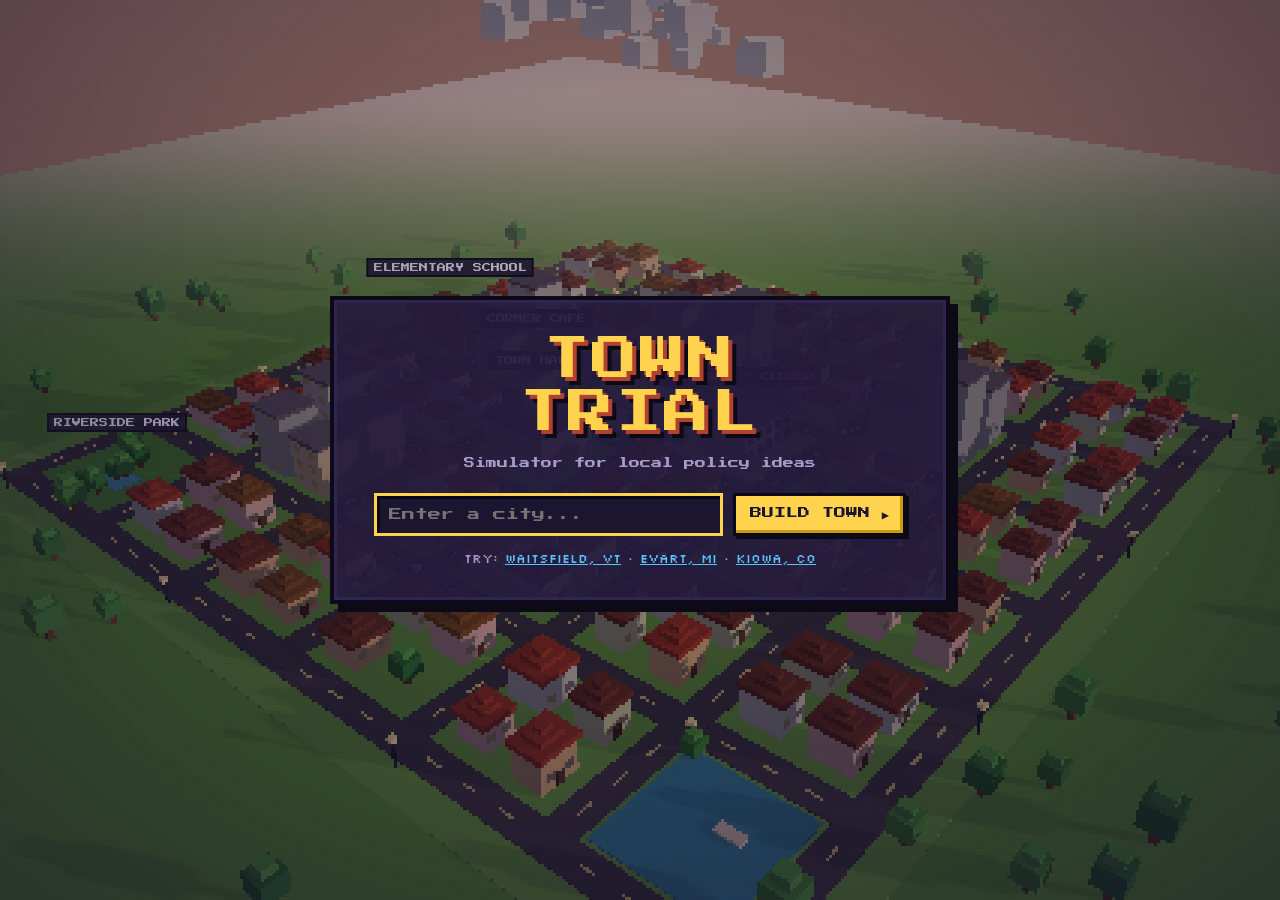
==== commit 9719d7be: "Audio (synthesised: clicks, beam whoosh and boom, scroll thuds, forge coin, results chime/buzz, fanf" ====
--- a/town-trial/web/index.html
+++ b/town-trial/web/index.html
@@ -61,6 +61,7 @@
       <button class="btn small" id="view-heaven">OLYMPUS &#8593;</button>
     </div>
     <div class="trials-wrap"><button class="btn small" id="trials-btn" title="Results of past trials">TRIALS</button><div id="trials-menu" class="panel hidden"></div></div>
+    <button class="btn small" id="toggle-sound" title="Sound">♪</button>
     <button class="btn small" id="toggle-pix" title="Toggle pixel art (off = full resolution, heavier to draw)">PX</button>
     <button class="btn small" id="toggle-panel" title="Show/hide the side panel">PANEL</button>
   </div>
--- a/town-trial/web/results.css
+++ b/town-trial/web/results.css
@@ -243,3 +243,10 @@
 .fg-bar.g i { background: var(--green); }
 .fg-bar.a i { background: #d9773a; }
 .fg-lesson { font-size: 11px; padding: 4px 6px; background: rgba(255, 255, 255, .04); border-left: 2px solid var(--hi); }
+
+/* ---------- TRIALS / PX / PANEL: full top-bar height, like every other top-bar panel ---------- */
+#topbar .trials-wrap { align-self: stretch; display: flex; }
+#topbar #trials-btn, #topbar #toggle-pix, #topbar #toggle-sound, #topbar #toggle-panel { height: auto; align-self: stretch; padding-left: 14px; padding-right: 14px; }
+#topbar .trials-wrap #trials-btn { height: 100%; }
+#toggle-sound.muted { text-decoration: line-through; opacity: .7; }
+#topbar #toggle-sound { font-family: "Segoe UI Symbol", "Apple Symbols", system-ui, sans-serif; font-size: 20px; line-height: 1; }
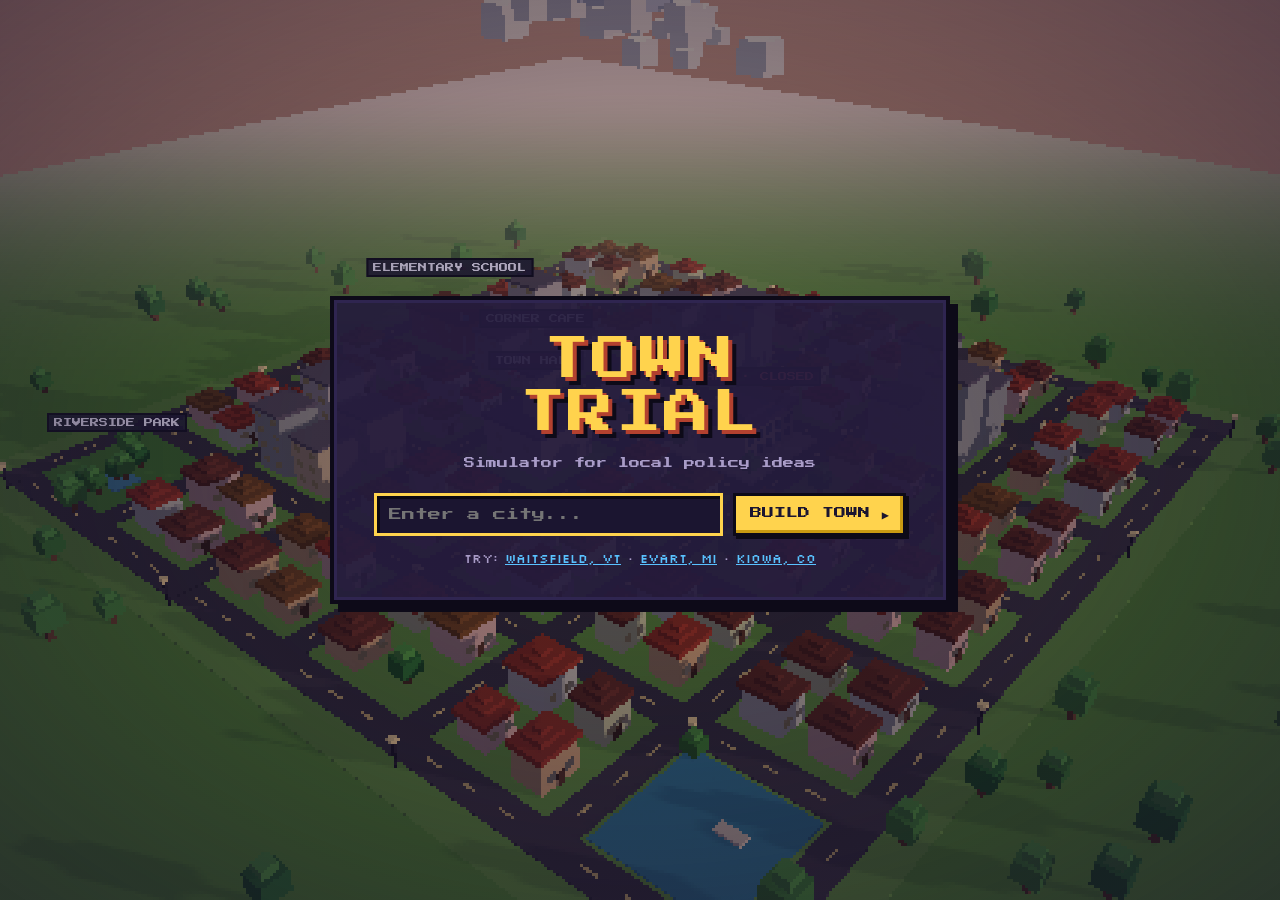
==== commit 047e9a5a: "Prompt box grows to show the whole question (textarea, up to 5 lines; Enter runs, Shift+Enter new li" ====
--- a/town-trial/web/index.html
+++ b/town-trial/web/index.html
@@ -98,7 +98,7 @@
       <button type="button" class="chip" data-prompt="Make the town's public places more accessible for students" title="Make the town's public places more accessible for students">Town trial</button>
     </div>
     <div class="prompt-row">
-      <input id="prompt-input" type="text" placeholder="What policy idea do you want to test?" spellcheck="false">
+      <textarea id="prompt-input" rows="1" placeholder="What policy idea do you want to test?" spellcheck="false"></textarea>
       <button type="submit" class="btn btn-go">RUN TRIAL &#9654;</button>
     </div>
   </form>
--- a/town-trial/web/results.css
+++ b/town-trial/web/results.css
@@ -232,7 +232,7 @@
 .tried li.over .tr-tag { color: var(--red); }
 .tried.compact li { font-size: 10px; }
 
-/* ---------- Lesson Forge panel ---------- */
+/* ---------- Learning Forge panel ---------- */
 .fg-row { border-left: 3px solid #d9773a; background: rgba(217, 119, 58, .08); padding: 6px 8px; margin: 6px 0; display: grid; gap: 3px; }
 .fg-top { font-size: 12px; }
 .fg-dim { font-size: 11px; color: var(--dim); }
@@ -250,3 +250,7 @@
 #topbar .trials-wrap #trials-btn { height: 100%; }
 #toggle-sound.muted { text-decoration: line-through; opacity: .7; }
 #topbar #toggle-sound { font-family: "Segoe UI Symbol", "Apple Symbols", system-ui, sans-serif; font-size: 20px; line-height: 1; }
+
+/* ---------- prompt: a textarea that grows to show the whole question ---------- */
+#prompt-input { resize: none; overflow-y: auto; line-height: 22px; min-height: 48px; max-height: 140px; display: block; white-space: pre-wrap; word-break: break-word; }
+#prompt-form { align-items: flex-end; }
